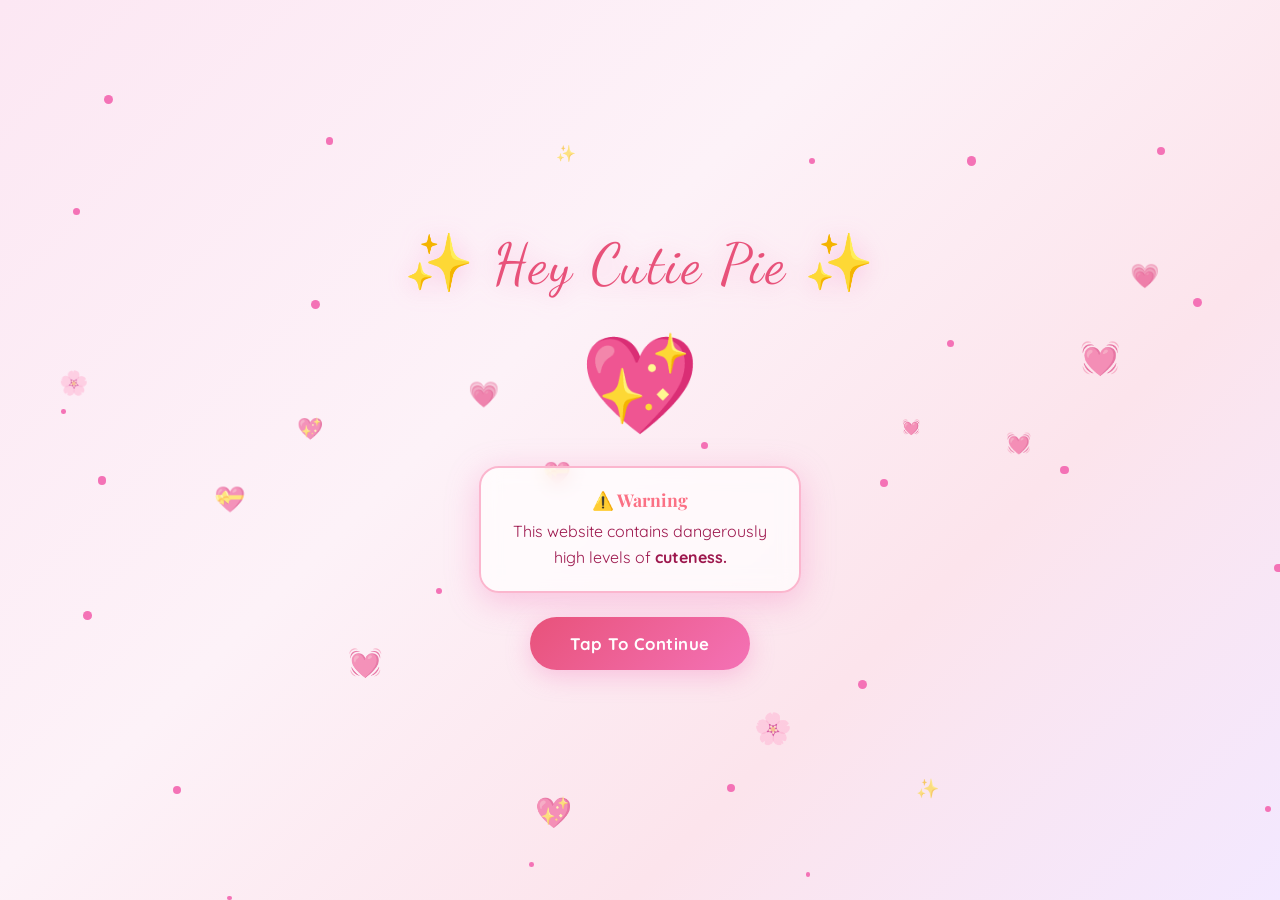
==== hey-cutie-pie.html @ 13ccdbb1 "Final Project" ====
<!DOCTYPE html>
<html lang="en">
<head>
  <meta charset="UTF-8" />
  <meta name="viewport" content="width=device-width, initial-scale=1.0" />
  <title>Hey Cutie Pie ❤️</title>
  <link rel="preconnect" href="https://fonts.googleapis.com" />
  <link rel="preconnect" href="https://fonts.gstatic.com" crossorigin />
  <link href="https://fonts.googleapis.com/css2?family=Playfair+Display:ital,wght@0,400;0,700;1,400&family=Quicksand:wght@400;500;600;700&family=Dancing+Script:wght@400;600;700&display=swap" rel="stylesheet" />
  <style>
/* =====================================================
   GLOBAL RESET & VARIABLES
   ===================================================== */
*, *::before, *::after { box-sizing: border-box; margin: 0; padding: 0; }

:root {
  --pink-deep:    #e8527a;
  --pink-mid:     #f472b6;
  --pink-soft:    #fbb6ce;
  --pink-blush:   #fce7f3;
  --pink-pale:    #fdf2f8;
  --lavender:     #e9d5ff;
  --lavender-mid: #c4b5fd;
  --rose:         #fb7185;
  --rose-light:   #fda4af;
  --white:        #ffffff;
  --text-dark:    #831843;
  --text-mid:     #9d174d;
  --text-soft:    #be185d;
  --shadow-pink:  rgba(244, 114, 182, 0.35);
  --shadow-deep:  rgba(232, 82, 122, 0.25);
  --ff-display:   'Playfair Display', serif;
  --ff-body:      'Quicksand', sans-serif;
  --ff-script:    'Dancing Script', cursive;
  --transition:   0.4s cubic-bezier(0.4, 0, 0.2, 1);
}

html { scroll-behavior: smooth; }

body {
  font-family: var(--ff-body);
  background: var(--pink-pale);
  color: var(--text-dark);
  overflow-x: hidden;
  min-height: 100vh;
}

/* =====================================================
   SECTIONS
   ===================================================== */
.section {
  min-height: 100vh;
  width: 100%;
  display: none;
  flex-direction: column;
  align-items: center;
  justify-content: center;
  padding: 40px 20px;
  position: relative;
  overflow: hidden;
}
.section.active { display: flex; }

/* =====================================================
   GLOBAL HEARTS
   ===================================================== */
.global-hearts {
  position: fixed; inset: 0;
  pointer-events: none;
  z-index: 0;
  overflow: hidden;
}
.global-hearts .heart {
  position: absolute;
  font-size: 1.2rem;
  animation: floatUp 6s ease-in-out infinite;
  opacity: 0;
}
@keyframes floatUp {
  0%   { transform: translateY(100vh) scale(0.8) rotate(-10deg); opacity: 0; }
  10%  { opacity: 0.7; }
  90%  { opacity: 0.5; }
  100% { transform: translateY(-20vh) scale(1.2) rotate(10deg); opacity: 0; }
}

/* =====================================================
   SECTION 1 — INTRO
   ===================================================== */
#intro {
  background: linear-gradient(135deg, #fce7f3 0%, #fdf2f8 40%, #fce4ec 70%, #f3e8ff 100%);
}

/* Clouds */
.clouds-container { position: absolute; inset: 0; pointer-events: none; overflow: hidden; }
.cloud {
  position: absolute;
  background: rgba(255,255,255,0.75);
  border-radius: 50px;
  filter: blur(2px);
  animation: driftCloud linear infinite;
}
.cloud::before, .cloud::after {
  content: '';
  position: absolute;
  background: rgba(255,255,255,0.75);
  border-radius: 50%;
}
.cloud-1 { width: 120px; height: 40px; top: 15%; left: -140px; animation-duration: 20s; animation-delay: 0s; }
.cloud-1::before { width: 60px; height: 50px; top: -20px; left: 20px; }
.cloud-1::after  { width: 40px; height: 35px; top: -10px; left: 60px; }
.cloud-2 { width: 90px;  height: 30px; top: 30%; left: -110px; animation-duration: 28s; animation-delay: 5s; }
.cloud-2::before { width: 45px; height: 38px; top: -16px; left: 15px; }
.cloud-2::after  { width: 30px; height: 25px; top: -8px;  left: 50px; }
.cloud-3 { width: 150px; height: 50px; top: 55%; left: -170px; animation-duration: 22s; animation-delay: 10s; }
.cloud-3::before { width: 75px; height: 60px; top: -25px; left: 25px; }
.cloud-3::after  { width: 50px; height: 42px; top: -12px; left: 80px; }
.cloud-4 { width: 100px; height: 35px; top: 75%; left: -120px; animation-duration: 32s; animation-delay: 3s; }
.cloud-4::before { width: 50px; height: 42px; top: -18px; left: 18px; }
.cloud-4::after  { width: 35px; height: 28px; top: -9px;  left: 55px; }
@keyframes driftCloud {
  from { left: -200px; }
  to   { left: calc(100vw + 200px); }
}

/* Intro sparkles */
.sparkles-container { position: absolute; inset: 0; pointer-events: none; }
.sparkle {
  position: absolute;
  width: 6px; height: 6px;
  background: var(--pink-mid);
  border-radius: 50%;
  animation: sparklePulse 2s ease-in-out infinite;
}
@keyframes sparklePulse {
  0%, 100% { transform: scale(0.5) rotate(0deg); opacity: 0.3; }
  50%       { transform: scale(1.4) rotate(180deg); opacity: 1; }
}

/* Floating hearts intro */
.floating-hearts-intro { position: absolute; inset: 0; pointer-events: none; }
.fh-heart {
  position: absolute;
  animation: floatHeart ease-in-out infinite;
  opacity: 0.6;
}
@keyframes floatHeart {
  0%, 100% { transform: translateY(0) rotate(-5deg); opacity: 0.5; }
  50%       { transform: translateY(-18px) rotate(5deg); opacity: 0.9; }
}

/* Intro content */
.intro-content {
  position: relative; z-index: 2;
  display: flex; flex-direction: column;
  align-items: center; gap: 24px;
  text-align: center;
  animation: fadeInUp 1s ease both;
}
.intro-emoji-row {
  font-family: var(--ff-script);
  font-size: clamp(2rem, 6vw, 3.5rem);
  color: var(--pink-deep);
  filter: drop-shadow(0 2px 12px var(--shadow-pink));
  letter-spacing: 2px;
}
.glow-text {
  animation: glowPulse 2.5s ease-in-out infinite;
}
@keyframes glowPulse {
  0%, 100% { filter: drop-shadow(0 0 6px var(--pink-mid)); }
  50%       { filter: drop-shadow(0 0 20px var(--pink-deep)); }
}
.intro-heart-big {
  font-size: clamp(3rem, 10vw, 6rem);
  animation: heartBeat 1.4s ease-in-out infinite;
}
@keyframes heartBeat {
  0%, 100% { transform: scale(1); }
  14%       { transform: scale(1.3); }
  28%       { transform: scale(1); }
  42%       { transform: scale(1.2); }
  70%       { transform: scale(1); }
}
.warning-box {
  background: rgba(255,255,255,0.7);
  border: 2px solid var(--pink-soft);
  border-radius: 20px;
  padding: 20px 32px;
  backdrop-filter: blur(10px);
  box-shadow: 0 8px 32px var(--shadow-pink);
  max-width: 340px;
}
.warning-label {
  font-family: var(--ff-display);
  font-size: 1.1rem;
  font-weight: 700;
  color: var(--rose);
  margin-bottom: 8px;
}
.warning-text {
  font-size: 1rem;
  color: var(--text-mid);
  line-height: 1.6;
}

/* =====================================================
   BUTTONS
   ===================================================== */
.btn-main {
  position: relative;
  background: linear-gradient(135deg, var(--pink-deep), var(--pink-mid));
  color: white;
  border: none;
  border-radius: 50px;
  padding: 16px 40px;
  font-family: var(--ff-body);
  font-size: 1.05rem;
  font-weight: 700;
  cursor: pointer;
  box-shadow: 0 6px 24px var(--shadow-pink);
  transition: transform 0.2s, box-shadow 0.2s;
  overflow: hidden;
  letter-spacing: 0.5px;
}
.btn-main:hover {
  transform: translateY(-3px) scale(1.03);
  box-shadow: 0 12px 32px var(--shadow-deep);
}
.btn-main:active { transform: scale(0.96); }
.btn-main span { position: relative; z-index: 1; }
.btn-main::before {
  content: '';
  position: absolute; inset: 0;
  background: linear-gradient(135deg, var(--pink-mid), var(--rose));
  opacity: 0;
  transition: opacity 0.3s;
}
.btn-main:hover::before { opacity: 1; }
.hidden { display: none !important; }

/* =====================================================
   SECTION 2 — SCANNER
   ===================================================== */
#scanner {
  background: linear-gradient(160deg, #fdf2f8 0%, #fce7f3 50%, #f3e8ff 100%);
  gap: 30px;
}
.machine {
  background: rgba(255,255,255,0.85);
  border: 3px solid var(--pink-soft);
  border-radius: 24px;
  padding: 0;
  box-shadow: 0 12px 48px var(--shadow-pink), 0 0 0 6px rgba(251,182,206,0.2);
  max-width: 380px;
  width: 100%;
  overflow: hidden;
  animation: fadeInUp 0.7s ease both;
}
.machine-top {
  background: linear-gradient(135deg, var(--pink-deep), var(--pink-mid));
  padding: 16px 24px;
  display: flex; align-items: center; justify-content: space-between;
}
.machine-lights { display: flex; gap: 8px; }
.light {
  width: 12px; height: 12px;
  border-radius: 50%;
  animation: lightBlink 1.5s ease-in-out infinite;
}
.l1 { background: #ff6b6b; animation-delay: 0s; }
.l2 { background: #ffd93d; animation-delay: 0.3s; }
.l3 { background: #6bcb77; animation-delay: 0.6s; }
@keyframes lightBlink {
  0%, 100% { opacity: 1; box-shadow: 0 0 6px currentColor; }
  50%       { opacity: 0.4; box-shadow: none; }
}
.machine-title {
  color: white;
  font-family: var(--ff-body);
  font-weight: 700;
  font-size: 0.85rem;
  letter-spacing: 0.5px;
}
.machine-screen {
  padding: 30px 24px;
  min-height: 200px;
  display: flex; flex-direction: column;
  align-items: center; gap: 16px;
}
.scan-label {
  font-family: var(--ff-display);
  font-size: 1.15rem;
  color: var(--text-mid);
  font-style: italic;
}
.scan-bar-wrap {
  width: 100%;
  height: 20px;
  background: var(--pink-blush);
  border-radius: 20px;
  overflow: hidden;
  border: 2px solid var(--pink-soft);
}
.scan-bar {
  height: 100%;
  width: 0%;
  background: linear-gradient(90deg, var(--pink-mid), var(--rose));
  border-radius: 20px;
  transition: width 0.3s ease;
  box-shadow: 0 0 10px var(--shadow-pink);
}
.scan-percent {
  font-family: var(--ff-display);
  font-size: 2.5rem;
  font-weight: 700;
  color: var(--pink-deep);
}
.scan-details { color: var(--text-soft); font-size: 0.85rem; text-align: center; }
.scan-error {
  text-align: center;
  animation: shakeIt 0.5s ease both;
}
@keyframes shakeIt {
  0%, 100% { transform: translateX(0); }
  15%       { transform: translateX(-8px); }
  30%       { transform: translateX(8px); }
  45%       { transform: translateX(-6px); }
  60%       { transform: translateX(6px); }
  75%       { transform: translateX(-4px); }
  90%       { transform: translateX(4px); }
}
.error-title {
  font-family: var(--ff-display);
  font-size: 1.8rem;
  color: var(--rose);
  font-weight: 700;
}
.error-body { color: var(--text-mid); margin: 4px 0; }
.error-score { color: var(--text-dark); font-weight: 600; font-size: 1rem; margin: 4px 0; }
.error-sub {
  font-family: var(--ff-script);
  font-size: 1.3rem;
  color: var(--pink-deep);
}
.highlight { color: var(--rose); font-size: 1.3rem; font-weight: 800; }
.machine-bottom {
  background: var(--pink-blush);
  padding: 12px 24px;
  display: flex; justify-content: center;
}
.machine-buttons-deco {
  display: flex; gap: 10px;
}
.machine-buttons-deco span {
  width: 24px; height: 10px;
  border-radius: 6px;
  background: var(--pink-soft);
}
.scanner-particles {
  position: absolute; inset: 0;
  pointer-events: none; overflow: hidden;
}
.s-particle {
  position: absolute;
  border-radius: 50%;
  animation: burstPop 1s ease-out forwards;
}
@keyframes burstPop {
  0%   { transform: translate(0, 0) scale(0); opacity: 1; }
  100% { opacity: 0; }
}

/* =====================================================
   SECTION HEADERS
   ===================================================== */
.section-header {
  text-align: center;
  margin-bottom: 32px;
  max-width: 600px;
}
.section-title {
  font-family: var(--ff-display);
  font-size: clamp(1.8rem, 5vw, 2.8rem);
  color: var(--text-dark);
  margin-top: 8px;
  line-height: 1.2;
}
.section-sub {
  font-size: 0.95rem;
  color: var(--text-soft);
  font-style: italic;
}
.section-nav {
  margin-top: 40px;
  display: flex; justify-content: center;
}

/* =====================================================
   SECTION 3 — LOVE CARDS
   ===================================================== */
#love-cards {
  background: linear-gradient(160deg, #fdf2f8 0%, #fce7f3 60%, #fdf4ff 100%);
  padding-top: 60px;
}
.cards-grid {
  display: grid;
  grid-template-columns: repeat(auto-fill, minmax(160px, 1fr));
  gap: 20px;
  width: 100%;
  max-width: 780px;
  padding: 0 10px;
}
@media (min-width: 600px) {
  .cards-grid { grid-template-columns: repeat(3, 1fr); }
}
@media (min-width: 900px) {
  .cards-grid { grid-template-columns: repeat(4, 1fr); }
}

/* Flip card */
.card-wrap {
  perspective: 900px;
  cursor: pointer;
  /* Height driven by inner content — both faces must be same height */
}
/* Inner uses a padding-trick so both faces expand to the same size */
.card-inner {
  width: 100%;
  position: relative;
  transform-style: preserve-3d;
  transition: transform 0.6s cubic-bezier(0.4, 0, 0.2, 1);
  border-radius: 18px;
  /* Minimum height so short-content cards still look good */
  min-height: 160px;
}
.card-wrap.flipped .card-inner { transform: rotateY(180deg); }
.card-face {
  position: absolute; 
  inset: 0;
  backface-visibility: hidden;
  border-radius: 18px;
  display: flex; align-items: center; justify-content: center;
  padding: 14px;
  text-align: center;
  box-shadow: 0 6px 20px var(--shadow-pink);
  overflow: hidden;
}
/* Invisible spacer that forces the card-inner to be tall enough */
.card-sizer {
  visibility: hidden;
  padding: 14px;
  font-size: 0.82rem;
  font-weight: 600;
  line-height: 1.55;
  word-break: break-word;
  min-height: 160px;
  display: flex; align-items: center; justify-content: center;
}
.card-front {
  background: linear-gradient(135deg, var(--pink-deep), var(--pink-mid));
  color: white;
  flex-direction: column;
  gap: 8px;
}
.card-front .card-icon { font-size: 2rem; }
.card-front .card-tap { font-size: 0.78rem; font-weight: 600; opacity: 0.9; letter-spacing: 0.5px; }
.card-back {
  background: rgba(255,255,255,0.9);
  color: var(--text-dark);
  font-family: var(--ff-body);
  font-size: 0.82rem;
  font-weight: 600;
  line-height: 1.55;
  transform: rotateY(180deg);
  border: 2px solid var(--pink-soft);
  word-break: break-word;
  padding: 18px 14px 14px;
  align-items: center;
}
.card-back::before {
  content: '💌';
  position: absolute; top: 8px; right: 10px;
  font-size: 0.9rem; opacity: 0.45;
}

/* Apology cards */
.apology-grid .card-front {
  background: linear-gradient(135deg, #be185d, #e8527a);
}
.apology-grid .card-back {
  background: rgba(255,240,246,0.95);
  font-size: 0.8rem;
  line-height: 1.7;
}
.apology-grid .card-back::before { content: '💔'; }
.apology-grid .card-sizer {
  font-size: 0.8rem;
  line-height: 1.7;
  padding: 18px 14px 14px;
}
.apology-sizer {
  font-size: 0.8rem !important;
  line-height: 1.7 !important;
  padding: 18px 14px 14px !important;
}

/* =====================================================
   SECTION 4 — APOLOGY CARDS
   ===================================================== */
#apology-cards {
  background: linear-gradient(160deg, #fff0f6 0%, #fce4ec 60%, #fdf2f8 100%);
  padding-top: 60px;
}

/* =====================================================
   SECTION 5 — LOVE METER
   ===================================================== */
#love-meter {
  background: linear-gradient(160deg, #fdf4ff 0%, #fce7f3 50%, #fdf2f8 100%);
}
.meter-content {
  width: 100%;
  display: flex; flex-direction: column;
  align-items: center;
}
.meter-box {
  background: rgba(255,255,255,0.85);
  border: 2px solid var(--pink-soft);
  border-radius: 28px;
  padding: 32px 28px;
  max-width: 400px;
  width: 100%;
  box-shadow: 0 12px 40px var(--shadow-pink);
  display: flex; flex-direction: column;
  align-items: center; gap: 20px;
  backdrop-filter: blur(10px);
  position: relative; overflow: hidden;
}
.meter-display {
  display: flex; align-items: center; gap: 16px;
}
.meter-emoji { font-size: 2.5rem; animation: heartBeat 1.4s ease-in-out infinite; }
.meter-value {
  font-family: var(--ff-display);
  font-size: 2.8rem;
  font-weight: 700;
  color: var(--pink-deep);
  min-width: 100px;
}
.slider-wrap {
  width: 100%;
  position: relative;
}
.love-slider {
  -webkit-appearance: none;
  width: 100%;
  height: 8px;
  border-radius: 8px;
  background: var(--pink-blush);
  outline: none;
  cursor: pointer;
  position: relative; z-index: 2;
}
.love-slider::-webkit-slider-thumb {
  -webkit-appearance: none;
  width: 30px; height: 30px;
  border-radius: 50%;
  background: linear-gradient(135deg, var(--pink-deep), var(--rose));
  cursor: pointer;
  box-shadow: 0 4px 12px var(--shadow-pink);
  transition: transform 0.2s;
}
.love-slider::-webkit-slider-thumb:hover { transform: scale(1.2); }
.meter-hint { color: var(--text-soft); font-size: 0.9rem; font-style: italic; }
.meter-error {
  width: 100%;
  animation: shakeIt 0.5s ease both;
}
.error-box {
  background: linear-gradient(135deg, var(--pink-deep), var(--rose));
  color: white;
  border-radius: 16px;
  padding: 20px;
  text-align: center;
}
.error-box .error-title { font-size: 1.5rem; margin-bottom: 8px; }
.error-box p { font-size: 0.95rem; line-height: 1.5; }
.meter-overflow-val {
  font-family: var(--ff-display);
  font-size: 2rem !important;
  font-weight: 700;
  margin-top: 8px !important;
}
.meter-hearts {
  position: absolute; inset: 0;
  pointer-events: none; overflow: hidden;
}
.meter-heart {
  position: absolute;
  bottom: -30px;
  animation: meterHeartFloat 2s ease-out forwards;
  font-size: 1.2rem;
}
@keyframes meterHeartFloat {
  0%   { opacity: 1; transform: translateY(0) scale(1); }
  100% { opacity: 0; transform: translateY(-180px) scale(1.5); }
}

/* =====================================================
   SECTION 6 — MEMORY WALL
   ===================================================== */
#memory-wall {
  background: linear-gradient(160deg, #fdf2f8 0%, #fce7f3 50%, #fdf4ff 100%);
  padding-top: 60px;
}
.polaroid-wall {
  display: grid;
  grid-template-columns: repeat(auto-fill, minmax(180px, 1fr));
  gap: 28px;
  max-width: 820px;
  width: 100%;
  padding: 0 10px;
}
@media (min-width: 600px) {
  .polaroid-wall { grid-template-columns: repeat(2, 1fr); }
}
@media (min-width: 900px) {
  .polaroid-wall { grid-template-columns: repeat(4, 1fr); }
}
.polaroid {
  background: white;
  border-radius: 8px;
  box-shadow: 0 8px 28px rgba(232,82,122,0.2), 0 2px 8px rgba(0,0,0,0.08);
  padding: 14px 14px 36px;
  transition: transform 0.3s ease, box-shadow 0.3s ease;
  cursor: default;
  animation: revealPolaroid 0.6s ease both;
}
.polaroid:nth-child(odd)  { transform: rotate(-2.5deg); }
.polaroid:nth-child(even) { transform: rotate(2deg); }
.polaroid:hover {
  transform: rotate(0deg) scale(1.06) translateY(-6px);
  box-shadow: 0 20px 48px rgba(232,82,122,0.3);
}
@keyframes revealPolaroid {
  from { opacity: 0; transform: translateY(30px) rotate(-3deg); }
  to   { opacity: 1; }
}
.polaroid-img {
  width: 100%;
  aspect-ratio: 1;
  border-radius: 4px;
  background: linear-gradient(135deg, var(--pink-blush), var(--lavender));
  display: flex; align-items: center; justify-content: center;
  font-size: 2.8rem;
  overflow: hidden;
  position: relative;
}
.polaroid-img::after {
  content: '';
  position: absolute; inset: 0;
  background: linear-gradient(45deg, transparent 60%, rgba(255,255,255,0.3));
}
.polaroid-label {
  text-align: center;
  margin-top: 10px;
  font-family: var(--ff-script);
  font-size: 0.9rem;
  color: var(--text-mid);
  line-height: 1.3;
}

/* =====================================================
   SECTION 7 — ENVELOPE
   ===================================================== */
#envelope {
  background: linear-gradient(160deg, #fdf4ff 0%, #fce7f3 50%, #fff0f6 100%);
  /* Enough padding so the letter has room to slide up */
  padding-top: 48px;
  padding-bottom: 60px;
  justify-content: flex-start;
}
.envelope-section {
  display: flex; flex-direction: column;
  align-items: center;
  width: 100%;
  max-width: 500px;
  margin: 0 auto;
}
.envelope-wrap {
  position: relative;
  display: flex; flex-direction: column;
  align-items: center; gap: 16px;
  width: 100%;
  /* Reserve vertical space for the letter that slides up */
  padding-top: 360px;
  margin-top: -340px;
}

/* ── The envelope itself uses % width so it always fits ── */
.envelope {
  width: min(320px, 88vw);
  position: relative;
  cursor: pointer;
  transition: transform 0.3s;
  /* Give room above for the letter */
  margin-top: 0;
}
.envelope:hover:not(.opened) { transform: scale(1.03); }

/* Flap — borders track the envelope width via CSS vars */
.envelope-flap {
  position: absolute;
  top: 0; left: 0;
  width: 100%; height: 0;
  border-style: solid;
  border-color: transparent;
  border-top-color: var(--pink-mid);
  /* Half of envelope width each side; height = 37.5% of width */
  border-left-width:  calc(min(320px, 88vw) / 2);
  border-right-width: calc(min(320px, 88vw) / 2);
  border-top-width:   calc(min(320px, 88vw) * 0.375);
  transform-origin: top center;
  transition: transform 0.65s cubic-bezier(0.4, 0, 0.2, 1);
  z-index: 3;
  filter: drop-shadow(0 4px 8px rgba(244,114,182,0.3));
}
.envelope.opened .envelope-flap {
  transform: rotateX(180deg);
}

.envelope-body {
  background: linear-gradient(160deg, #fce7f3, #fdf4ff);
  border: 3px solid var(--pink-soft);
  border-radius: 8px 8px 16px 16px;
  /* Height = 62.5% of width keeps the proportions right */
  height: calc(min(320px, 88vw) * 0.625);
  position: relative;
  overflow: hidden;
  display: flex; align-items: center; justify-content: center;
  box-shadow: 0 12px 40px var(--shadow-pink);
}
.envelope-body::before {
  content: '';
  position: absolute;
  bottom: 0; left: 0; right: 0;
  height: 0;
  border-style: solid;
  border-color: transparent;
  border-left-color:  var(--pink-soft);
  border-right-color: var(--pink-soft);
  border-left-width:  calc(min(320px, 88vw) / 2);
  border-right-width: calc(min(320px, 88vw) / 2);
  border-top-width:   calc(min(320px, 88vw) * 0.31);
}
.envelope-heart {
  font-size: clamp(2rem, 8vw, 3rem);
  position: relative; z-index: 1;
  animation: heartBeat 1.4s ease-in-out infinite;
}

/* Letter slides UP out of the envelope */
.envelope-letter {
  position: absolute;
  /* Start: just below the envelope top (hidden behind flap) */
  bottom: calc(100% - 20px);
  left: 50%;
  transform: translateX(-50%) translateY(100%);
  width: min(300px, 84vw);
  background: white;
  border-radius: 12px;
  padding: clamp(20px, 5vw, 32px) clamp(16px, 4vw, 28px);
  box-shadow: 0 16px 48px rgba(232,82,122,0.25);
  z-index: 2;               /* behind flap (z:3) until opened */
  transition: transform 0.85s cubic-bezier(0.25, 0.46, 0.45, 0.94), opacity 0.4s;
  opacity: 0;
  pointer-events: none;
  border: 1px solid var(--pink-soft);
  max-height: 70vh;
  overflow-y: auto;
}
.envelope.opened .envelope-letter {
  /* Slide up so letter is visible above the envelope */
  transform: translateX(-50%) translateY(calc(-100% - 16px));
  opacity: 1;
  pointer-events: auto;
  z-index: 4;
}
.letter-content {
  font-family: var(--ff-body);
  font-size: 0.88rem;
  line-height: 1.9;
  color: var(--text-dark);
}
.letter-greeting {
  font-family: var(--ff-script);
  font-size: 1.4rem;
  color: var(--pink-deep);
  margin-bottom: 16px;
}
.letter-content p { margin-bottom: 12px; }
.letter-heart {
  font-size: 1.8rem;
  text-align: center;
}
.letter-sign {
  font-family: var(--ff-script);
  font-size: 1.2rem;
  color: var(--text-mid);
  text-align: right;
}
.envelope-hint {
  color: var(--text-soft);
  font-size: 0.9rem;
  font-style: italic;
  animation: pulse 2s ease-in-out infinite;
}
@keyframes pulse {
  0%, 100% { opacity: 1; }
  50%       { opacity: 0.4; }
}

/* =====================================================
   SECTION 8 — FINAL
   ===================================================== */
#final {
  background: linear-gradient(160deg, #fdf2f8 0%, #fce7f3 40%, #f3e8ff 100%);
}
.final-content {
  display: flex; flex-direction: column;
  align-items: center; gap: 32px;
  max-width: 500px; width: 100%;
  text-align: center;
}
.final-title {
  font-family: var(--ff-display);
  font-size: clamp(2rem, 6vw, 3rem);
  color: var(--text-dark);
}
.checklist {
  display: flex; flex-direction: column;
  gap: 16px; width: 100%;
  max-width: 380px;
}
.check-item {
  display: flex; align-items: center; gap: 16px;
  background: rgba(255,255,255,0.8);
  border-radius: 16px;
  padding: 16px 24px;
  font-size: 1rem;
  font-weight: 600;
  box-shadow: 0 4px 16px var(--shadow-pink);
  backdrop-filter: blur(6px);
  border: 2px solid transparent;
  animation: slideInLeft 0.5s ease both;
}
.check-item:nth-child(1) { animation-delay: 0.1s; }
.check-item:nth-child(2) { animation-delay: 0.2s; }
.check-item:nth-child(3) { animation-delay: 0.3s; }
.check-item:nth-child(4) { animation-delay: 0.4s; }
@keyframes slideInLeft {
  from { opacity: 0; transform: translateX(-30px); }
  to   { opacity: 1; transform: translateX(0); }
}
.check-item.done {
  color: var(--text-dark);
  border-color: var(--pink-soft);
}
.check-item.pending {
  color: var(--rose);
  border-color: var(--rose-light);
  border-style: dashed;
  animation: pendingPulse 2s ease-in-out infinite, slideInLeft 0.5s ease 0.4s both;
}
@keyframes pendingPulse {
  0%, 100% { box-shadow: 0 4px 16px var(--shadow-pink); }
  50%       { box-shadow: 0 4px 32px rgba(251,113,133,0.5); }
}
.check-icon {
  font-size: 1.4rem;
  min-width: 28px;
  color: var(--pink-deep);
}
.check-item.pending .check-icon { color: var(--rose); }
.wip {
  font-family: var(--ff-script);
  font-size: 2rem;
  color: var(--pink-deep);
  animation: glowPulse 2.5s ease-in-out infinite;
}
.final-message {
  background: rgba(255,255,255,0.8);
  border: 2px solid var(--pink-soft);
  border-radius: 20px;
  padding: 24px 32px;
  box-shadow: 0 8px 32px var(--shadow-pink);
  backdrop-filter: blur(8px);
}
.final-message p {
  font-size: 1.05rem;
  color: var(--text-mid);
  line-height: 1.7;
  margin-bottom: 8px;
}
.final-message p:last-child { margin-bottom: 0; }

/* =====================================================
   REVEAL ANIMATION
   ===================================================== */
.reveal {
  opacity: 0;
  transform: translateY(30px);
  transition: opacity 0.7s ease, transform 0.7s ease;
}
.reveal.visible {
  opacity: 1;
  transform: translateY(0);
}

/* =====================================================
   TRANSITIONS
   ===================================================== */
@keyframes fadeInUp {
  from { opacity: 0; transform: translateY(40px); }
  to   { opacity: 1; transform: translateY(0); }
}
@keyframes fadeOut {
  from { opacity: 1; }
  to   { opacity: 0; pointer-events: none; }
}

/* Page transition overlay */
#page-transition {
  position: fixed; inset: 0;
  background: var(--pink-mid);
  z-index: 10000;
  pointer-events: none;
  opacity: 0;
  display: flex; align-items: center; justify-content: center;
  font-size: 4rem;
}

/* =====================================================
   CONFETTI
   ===================================================== */
.confetti-piece {
  position: absolute;
  width: 10px; height: 10px;
  border-radius: 2px;
  animation: confettiFall linear forwards;
}
@keyframes confettiFall {
  0%   { transform: translateY(-20px) rotate(0deg); opacity: 1; }
  100% { transform: translateY(100vh) rotate(720deg); opacity: 0; }
}

/* =====================================================
   SCROLLBAR
   ===================================================== */
::-webkit-scrollbar { width: 6px; }
::-webkit-scrollbar-track { background: var(--pink-pale); }
::-webkit-scrollbar-thumb { background: var(--pink-soft); border-radius: 6px; }

/* =====================================================
   RESPONSIVE
   ===================================================== */
@media (max-width: 480px) {
  .meter-value { font-size: 2rem; }
  .cards-grid { grid-template-columns: repeat(2, 1fr); }
  .envelope-hint { font-size: 0.82rem; }
  .envelope-letter { max-height: 60vh; }
}

  </style>
</head>
<body>

  <!-- FLOATING HEARTS LAYER -->
  <div id="global-hearts" class="global-hearts"></div>

  <!-- ======================== SECTION 1: INTRO ======================== -->
  <section id="intro" class="section active">
    <div class="intro-bg">
      <div class="clouds-container">
        <div class="cloud cloud-1"></div>
        <div class="cloud cloud-2"></div>
        <div class="cloud cloud-3"></div>
        <div class="cloud cloud-4"></div>
      </div>
      <div class="sparkles-container" id="intro-sparkles"></div>
      <div class="floating-hearts-intro" id="intro-hearts"></div>
    </div>
    <div class="intro-content">
      <div class="intro-emoji-row">✨ <span class="glow-text">Hey Cutie Pie</span> ✨</div>
      <div class="intro-heart-big">💖</div>
      <div class="warning-box">
        <p class="warning-label">⚠️ Warning</p>
        <p class="warning-text">This website contains dangerously<br>high levels of <strong>cuteness.</strong></p>
      </div>
      <button class="btn-main" id="intro-btn" onclick="goToSection('scanner')">
        <span>Tap To Continue</span>
        <div class="btn-hearts"></div>
      </button>
    </div>
  </section>

  <!-- ======================== SECTION 2: CUTENESS SCANNER ======================== -->
  <section id="scanner" class="section">
    <div class="scanner-bg"></div>
    <div class="scanner-content">
      <div class="machine">
        <div class="machine-top">
          <div class="machine-lights">
            <span class="light l1"></span>
            <span class="light l2"></span>
            <span class="light l3"></span>
          </div>
          <p class="machine-title">💗 Cuteness Scanner 3000 💗</p>
        </div>
        <div class="machine-screen" id="scanner-screen">
          <p class="scan-label">Measuring Your Cuteness...</p>
          <div class="scan-bar-wrap">
            <div class="scan-bar" id="scan-bar"></div>
          </div>
          <p class="scan-percent" id="scan-percent">0%</p>
          <div class="scan-details" id="scan-details">
            <p>🔍 Scanning smile level...</p>
          </div>
          <div class="scan-error hidden" id="scan-error">
            <p class="error-title">⚠️ ERROR</p>
            <p class="error-body">Maximum allowed cuteness is 100%</p>
            <p class="error-score">You scored <span class="highlight">120%</span></p>
            <p class="error-sub">System Overloaded ❤️</p>
          </div>
        </div>
        <div class="machine-bottom">
          <div class="machine-buttons-deco">
            <span></span><span></span><span></span>
          </div>
        </div>
      </div>
      <button class="btn-main hidden" id="scanner-btn" onclick="goToSection('love-cards')">
        <span>Continue</span>
      </button>
    </div>
    <div id="scanner-particles" class="scanner-particles"></div>
  </section>

  <!-- ======================== SECTION 3: LOVE CARDS ======================== -->
  <section id="love-cards" class="section">
    <div class="section-header reveal">
      <p class="section-sub">Click each card to reveal ✨</p>
      <h2 class="section-title">Things I Adore About You 💌</h2>
    </div>
    <div class="cards-grid" id="love-cards-grid">
      <!-- Generated by JS -->
    </div>
    <div class="section-nav reveal">
      <button class="btn-main" onclick="goToSection('apology-cards')">Next: My Apologies 💔</button>
    </div>
  </section>

  <!-- ======================== SECTION 4: APOLOGY CARDS ======================== -->
  <section id="apology-cards" class="section">
    <div class="section-header reveal">
      <p class="section-sub">From the bottom of my heart 💔</p>
      <h2 class="section-title">Things I'm Sorry For</h2>
    </div>
    <div class="cards-grid apology-grid" id="apology-cards-grid">
      <!-- Generated by JS -->
    </div>
    <div class="section-nav reveal">
      <button class="btn-main" onclick="goToSection('love-meter')">Next: Love Meter 💕</button>
    </div>
  </section>

  <!-- ======================== SECTION 5: LOVE METER ======================== -->
  <section id="love-meter" class="section">
    <div class="meter-content">
      <div class="section-header reveal">
        <h2 class="section-title">Love Meter 💞</h2>
        <p class="section-sub">How much do I love you?</p>
      </div>
      <div class="meter-box reveal">
        <div class="meter-display">
          <span class="meter-emoji" id="meter-emoji">🤍</span>
          <span class="meter-value" id="meter-value">0%</span>
        </div>
        <div class="slider-wrap">
          <input type="range" min="0" max="100" value="0" class="love-slider" id="love-slider" />
          <div class="slider-track-fill" id="slider-fill"></div>
        </div>
        <p class="meter-hint" id="meter-hint">Drag to reveal...</p>
        <div class="meter-error hidden" id="meter-error">
          <div class="error-box">
            <p class="error-title">💥 ERROR</p>
            <p>Love amount exceeds measurable limits.</p>
            <p class="meter-overflow-val">9999% ❤️</p>
          </div>
        </div>
        <div class="meter-hearts" id="meter-hearts"></div>
      </div>
      <div class="section-nav reveal">
        <button class="btn-main" onclick="goToSection('memory-wall')">Next: Memory Wall 📸</button>
      </div>
    </div>
  </section>

  <!-- ======================== SECTION 6: MEMORY WALL ======================== -->
  <section id="memory-wall" class="section">
    <div class="section-header reveal">
      <p class="section-sub">Little moments, big feelings 🌸</p>
      <h2 class="section-title">Our Memory Wall 📸</h2>
    </div>
    <div class="polaroid-wall" id="polaroid-wall">
      <!-- Generated by JS -->
    </div>
    <div class="section-nav reveal">
      <button class="btn-main" onclick="goToSection('envelope')">One Last Thing... 💌</button>
    </div>
  </section>

  <!-- ======================== SECTION 7: ENVELOPE ======================== -->
  <section id="envelope" class="section">
    <div class="envelope-section">
      <div class="section-header reveal">
        <h2 class="section-title">One Last Thing...</h2>
        <p class="section-sub">Click the envelope 💌</p>
      </div>
      <div class="envelope-wrap reveal" id="envelope-wrap">
        <div class="envelope" id="envelope" onclick="openEnvelope()">
          <div class="envelope-flap" id="env-flap"></div>
          <div class="envelope-body">
            <div class="envelope-heart">💌</div>
          </div>
          <div class="envelope-letter" id="env-letter">
            <div class="letter-content">
              <p class="letter-greeting">Dear Cutie Pie,</p>
              <p>I know you're angry.</p>
              <p>And honestly,<br>you have every right to be.</p>
              <p>I know I made mistakes.<br>I know I hurt you.<br>And I know I can't fix everything with a website.</p>
              <p>But I wanted to create something because you deserve more effort than a simple apology.</p>
              <p>You are important to me.</p>
              <p>Not because you're my girlfriend.</p>
              <p>But because <em>you're you.</em></p>
              <p>The girl whose messages make me smile.<br>The girl I think about.<br>The girl I don't want to lose.</p>
              <p>I'm sorry for everything that hurt you.</p>
              <p>I know words alone aren't enough.</p>
              <p>But if you give me another chance,<br>I'll let my actions speak louder than this website ever could.</p>
              <p class="letter-heart">❤️</p>
              <p class="letter-sign">Forever your idiot</p>
            </div>
          </div>
        </div>
        <p class="envelope-hint" id="env-hint">Click to open ✨</p>
      </div>
    </div>
    <div class="section-nav reveal" id="envelope-nav" style="display:none;">
      <button class="btn-main" onclick="goToSection('final')">The Final Message 🌸</button>
    </div>
    <div id="envelope-particles" class="scanner-particles"></div>
  </section>

  <!-- ======================== SECTION 8: FINAL ======================== -->
  <section id="final" class="section">
    <div class="final-content">
      <h2 class="final-title reveal">Mission Objective</h2>
      <div class="checklist reveal">
        <div class="check-item done">
          <span class="check-icon">☑</span>
          <span>Make her smile</span>
        </div>
        <div class="check-item done">
          <span class="check-icon">☑</span>
          <span>Remind her how special she is</span>
        </div>
        <div class="check-item done">
          <span class="check-icon">☑</span>
          <span>Say sorry properly</span>
        </div>
        <div class="check-item pending">
          <span class="check-icon">☐</span>
          <span>Earn forgiveness</span>
        </div>
      </div>
      <p class="wip reveal">Work In Progress ❤️</p>
      <div class="final-message reveal">
        <p>Thank you for being here, cutie.</p>
        <p>You mean the world to me. 🌍❤️</p>
      </div>
      <div id="final-confetti"></div>
    </div>
  </section>

  <!-- CONFETTI CANVAS -->
  <canvas id="confetti-canvas" style="position:fixed;top:0;left:0;pointer-events:none;z-index:9999;width:100%;height:100%;"></canvas>

  <script>
/* =====================================================
   APOLOGY WEBSITE — script.js
   ===================================================== */

// ─── DATA ─────────────────────────────────────────────
const LOVE_CARDS = [
  "The way you smile can improve even my worst day.",
  "You somehow make ordinary moments feel special.",
  "You are my favorite notification.",
  "Your laugh deserves its own national treasure status.",
  "You are cute without even trying.",
  "I still get happy when I see your name pop up.",
  "Your stubbornness is secretly adorable.",
  "You make life brighter.",
  "I love the little things you don't even notice about yourself.",
  "You're the best thing that happened to me."
];

const APOLOGY_CARDS = [
  { num: 1, text: "I hurt your feelings.\nWhether I intended to or not,\nthe hurt was real.\nI'm sorry." },
  { num: 2, text: "I didn't always make you feel as important as you are.\nYou deserved better." },
  { num: 3, text: "I know some of my choices caused pain.\nI'm genuinely sorry." },
  { num: 4, text: "If I could undo the moments that hurt you,\nI would." },
  { num: 5, text: "I never wanted to be the reason for your tears." }
];

const MEMORIES = [
  { emoji: "🌸", label: "The Beginning ❤️" },
  { emoji: "💬", label: "Our First Long Conversation" },
  { emoji: "☀️", label: "One Of My Favorite Days" },
  { emoji: "🎶", label: "A Memory I Keep Replaying" },
  { emoji: "🌙", label: "Late Night Talks" },
  { emoji: "🍃", label: "A Quiet Moment Together" },
  { emoji: "✨", label: "When Everything Felt Perfect" },
  { emoji: "💌", label: "The Message That Made Me Smile" }
];

const HEART_EMOJIS = ["❤️", "💕", "💖", "💗", "💓", "💞", "🌸", "💝"];

// ─── STATE ─────────────────────────────────────────────
let currentSection = "intro";
let scannerDone = false;
let envelopeOpen = false;
let meterMaxReached = false;
let confettiInterval = null;

// ─── SECTION NAVIGATION ────────────────────────────────
function goToSection(id) {
  const current = document.getElementById(currentSection);
  const next = document.getElementById(id);
  if (!next) return;

  // Transition overlay
  const overlay = document.getElementById("page-transition");
  overlay.style.opacity = "1";
  overlay.style.transition = "opacity 0.3s ease";
  overlay.innerHTML = HEART_EMOJIS[Math.floor(Math.random() * HEART_EMOJIS.length)];

  setTimeout(() => {
    current.style.display = "none";
    current.classList.remove("active");

    next.style.display = "flex";
    next.classList.add("active");
    currentSection = id;

    window.scrollTo(0, 0);

    overlay.style.opacity = "0";
    overlay.style.transition = "opacity 0.4s ease 0.15s";

    // Section-specific init
    if (id === "scanner" && !scannerDone)   initScanner();
    if (id === "love-cards")                initLoveCards();
    if (id === "apology-cards")             initApologyCards();
    if (id === "memory-wall")               initMemoryWall();
    if (id === "final")                     initFinal();

    // Trigger reveals
    setTimeout(triggerReveals, 300);
  }, 350);
}

// ─── REVEAL OBSERVER ───────────────────────────────────
function triggerReveals() {
  document.querySelectorAll("#" + currentSection + " .reveal").forEach((el, i) => {
    setTimeout(() => el.classList.add("visible"), i * 150);
  });
}

// ─── GLOBAL FLOATING HEARTS ────────────────────────────
function initGlobalHearts() {
  const container = document.getElementById("global-hearts");
  for (let i = 0; i < 18; i++) {
    const heart = document.createElement("div");
    heart.className = "heart";
    heart.textContent = HEART_EMOJIS[Math.floor(Math.random() * HEART_EMOJIS.length)];
    heart.style.left = Math.random() * 100 + "vw";
    heart.style.fontSize = (0.7 + Math.random() * 1) + "rem";
    heart.style.animationDuration = (5 + Math.random() * 6) + "s";
    heart.style.animationDelay = (Math.random() * 6) + "s";
    container.appendChild(heart);
  }
}

// ─── SECTION 1: INTRO ──────────────────────────────────
function initIntro() {
  // Sparkles
  const sparkleContainer = document.getElementById("intro-sparkles");
  for (let i = 0; i < 24; i++) {
    const s = document.createElement("div");
    s.className = "sparkle";
    s.style.left = Math.random() * 100 + "%";
    s.style.top = Math.random() * 100 + "%";
    s.style.animationDelay = Math.random() * 2 + "s";
    s.style.animationDuration = (1.5 + Math.random() * 1.5) + "s";
    s.style.width = s.style.height = (4 + Math.random() * 6) + "px";
    sparkleContainer.appendChild(s);
  }

  // Floating hearts in intro
  const heartContainer = document.getElementById("intro-hearts");
  const hearts = ["💖", "💕", "🌸", "💗", "✨", "💝", "💓"];
  for (let i = 0; i < 14; i++) {
    const h = document.createElement("div");
    h.className = "fh-heart";
    h.textContent = hearts[Math.floor(Math.random() * hearts.length)];
    h.style.left = Math.random() * 90 + "%";
    h.style.top = Math.random() * 90 + "%";
    h.style.fontSize = (0.9 + Math.random() * 1.2) + "rem";
    h.style.animationDuration = (3 + Math.random() * 3) + "s";
    h.style.animationDelay = Math.random() * 3 + "s";
    heartContainer.appendChild(h);
  }
}

// Heart explosion on intro button click
document.getElementById("intro-btn").addEventListener("click", function(e) {
  burstHearts(e.clientX, e.clientY, 20);
});

function burstHearts(x, y, count) {
  for (let i = 0; i < count; i++) {
    const h = document.createElement("div");
    h.style.cssText = `
      position: fixed;
      left: ${x}px; top: ${y}px;
      font-size: ${0.8 + Math.random() * 1.2}rem;
      pointer-events: none;
      z-index: 9998;
      animation: burstHeart 1s ease forwards;
      --dx: ${(Math.random() - 0.5) * 200}px;
      --dy: ${(Math.random() - 1.5) * 150}px;
    `;
    h.textContent = HEART_EMOJIS[Math.floor(Math.random() * HEART_EMOJIS.length)];
    document.body.appendChild(h);
    setTimeout(() => h.remove(), 1200);
  }
}

// Add burst keyframe dynamically
const burstStyle = document.createElement("style");
burstStyle.textContent = `
  @keyframes burstHeart {
    0%   { transform: translate(0,0) scale(0.5); opacity:1; }
    100% { transform: translate(var(--dx), var(--dy)) scale(1.4); opacity:0; }
  }
`;
document.head.appendChild(burstStyle);

// ─── SECTION 2: SCANNER ────────────────────────────────
const SCAN_STEPS = [
  { val: 20,  label: "🔍 Scanning smile level..." },
  { val: 45,  label: "💕 Detecting adorableness..." },
  { val: 70,  label: "✨ Measuring sparkle quotient..." },
  { val: 95,  label: "💖 Calculating heart impact..." },
  { val: 120, label: "⚠️ WARNING: Limits exceeded!" }
];

function initScanner() {
  const bar    = document.getElementById("scan-bar");
  const pct    = document.getElementById("scan-percent");
  const detail = document.getElementById("scan-details");
  const error  = document.getElementById("scan-error");
  const btn    = document.getElementById("scanner-btn");
  const screen = document.getElementById("scanner-screen");

  let step = 0;

  function runStep() {
    if (step >= SCAN_STEPS.length) return;
    const s = SCAN_STEPS[step];
    const displayPct = Math.min(s.val, 100);
    bar.style.width = displayPct + "%";
    pct.textContent = s.val + "%";
    detail.innerHTML = `<p>${s.label}</p>`;

    if (s.val >= 120) {
      setTimeout(() => {
        error.classList.remove("hidden");
        detail.classList.add("hidden");
        screen.classList.add("scanner-error-active");
        spawnScannerParticles();
        fireConfetti(40);
        // Shake screen
        screen.style.animation = "shakeIt 0.5s ease both";
        setTimeout(() => { screen.style.animation = ""; }, 600);
        setTimeout(() => {
          btn.classList.remove("hidden");
          scannerDone = true;
        }, 800);
      }, 300);
      return;
    }

    step++;
    setTimeout(runStep, 700);
  }

  setTimeout(runStep, 600);
}

function spawnScannerParticles() {
  const container = document.getElementById("scanner-particles");
  const colors = ["#f472b6", "#fb7185", "#e9d5ff", "#fbb6ce", "#fce7f3", "#fff"];
  for (let i = 0; i < 40; i++) {
    const p = document.createElement("div");
    p.className = "s-particle";
    const size = 6 + Math.random() * 10;
    p.style.cssText = `
      width: ${size}px; height: ${size}px;
      background: ${colors[Math.floor(Math.random() * colors.length)]};
      left: ${20 + Math.random() * 60}%;
      top: ${20 + Math.random() * 60}%;
      animation-duration: ${0.6 + Math.random() * 0.8}s;
      animation-delay: ${Math.random() * 0.3}s;
      --tx: ${(Math.random() - 0.5) * 200}px;
      --ty: ${(Math.random() - 1) * 150}px;
    `;
    container.appendChild(p);
    setTimeout(() => p.remove(), 1500);
  }
}

// ─── SECTION 3: LOVE CARDS ─────────────────────────────
function initLoveCards() {
  const grid = document.getElementById("love-cards-grid");
  if (grid.children.length > 0) return;

  LOVE_CARDS.forEach((msg, i) => {
    const wrap = document.createElement("div");
    wrap.className = "card-wrap";
    wrap.style.animationDelay = (i * 0.07) + "s";
    wrap.innerHTML = `
      <div class="card-inner">
        <div class="card-face card-front">
          <div class="card-icon">💌</div>
          <div class="card-tap">Tap To Reveal</div>
        </div>
        <div class="card-face card-back">${msg}</div>
        <div class="card-sizer" aria-hidden="true">${msg}</div>
      </div>
    `;
    wrap.addEventListener("click", () => {
      wrap.classList.toggle("flipped");
      if (wrap.classList.contains("flipped")) {
        burstHearts(
          wrap.getBoundingClientRect().left + wrap.offsetWidth / 2,
          wrap.getBoundingClientRect().top + wrap.offsetHeight / 2,
          6
        );
      }
    });
    grid.appendChild(wrap);
  });

  setTimeout(triggerReveals, 200);
}

// ─── SECTION 4: APOLOGY CARDS ──────────────────────────
function initApologyCards() {
  const grid = document.getElementById("apology-cards-grid");
  if (grid.children.length > 0) return;

  APOLOGY_CARDS.forEach((card, i) => {
    const wrap = document.createElement("div");
    wrap.className = "card-wrap";
    wrap.style.animationDelay = (i * 0.1) + "s";
    const textHtml = card.text.split("\n").map(l => `<span>${l}</span>`).join("<br>");
    const textPlain = card.text.split("\n").join(" ");
    wrap.innerHTML = `
      <div class="card-inner">
        <div class="card-face card-front" style="background:linear-gradient(135deg,#be185d,#e8527a)">
          <div class="card-icon">💔</div>
          <div class="card-tap">Mistake #${card.num}</div>
        </div>
        <div class="card-face card-back" style="font-size:0.8rem;line-height:1.7;background:rgba(255,240,246,0.95)">
          ${textHtml}
        </div>
        <div class="card-sizer apology-sizer" aria-hidden="true">${textPlain}</div>
      </div>
    `;
    wrap.addEventListener("click", () => wrap.classList.toggle("flipped"));
    grid.appendChild(wrap);
  });
}

// ─── SECTION 5: LOVE METER ─────────────────────────────
function initMeter() {
  const slider = document.getElementById("love-slider");
  const valueEl = document.getElementById("meter-value");
  const emojiEl = document.getElementById("meter-emoji");
  const hintEl = document.getElementById("meter-hint");
  const errorEl = document.getElementById("meter-error");
  const heartsEl = document.getElementById("meter-hearts");

  const emojis = ["🤍", "💙", "💛", "🧡", "❤️", "💕", "💖", "💗", "💝", "💞", "💖"];

  slider.addEventListener("input", () => {
    const val = parseInt(slider.value);
    const idx = Math.floor(val / 10);
    emojiEl.textContent = emojis[Math.min(idx, emojis.length - 1)];
    valueEl.textContent = val + "%";

    if (val < 50) hintEl.textContent = "Keep going...";
    else if (val < 80) hintEl.textContent = "Getting warmer... 💕";
    else if (val < 100) hintEl.textContent = "Almost there! 💖";

    if (val === 100 && !meterMaxReached) {
      meterMaxReached = true;
      triggerMeterOverflow();
    }
  });

  function triggerMeterOverflow() {
    slider.disabled = true;

    // Animate to 9999%
    let count = 100;
    const overshoot = setInterval(() => {
      count += Math.floor(Math.random() * 500 + 200);
      if (count >= 9999) {
        count = 9999;
        clearInterval(overshoot);
      }
      valueEl.textContent = count + "%";
      emojiEl.textContent = HEART_EMOJIS[Math.floor(Math.random() * HEART_EMOJIS.length)];
    }, 80);

    setTimeout(() => {
      errorEl.classList.remove("hidden");
      hintEl.classList.add("hidden");
      fireConfetti(60);
      spawnMeterHearts();
    }, 800);
  }

  function spawnMeterHearts() {
    for (let i = 0; i < 20; i++) {
      setTimeout(() => {
        const h = document.createElement("div");
        h.className = "meter-heart";
        h.textContent = HEART_EMOJIS[Math.floor(Math.random() * HEART_EMOJIS.length)];
        h.style.left = Math.random() * 90 + "%";
        heartsEl.appendChild(h);
        setTimeout(() => h.remove(), 2200);
      }, i * 100);
    }
  }
}

// ─── SECTION 6: MEMORY WALL ────────────────────────────
function initMemoryWall() {
  const wall = document.getElementById("polaroid-wall");
  if (wall.children.length > 0) return;

  MEMORIES.forEach((mem, i) => {
    const p = document.createElement("div");
    p.className = "polaroid";
    p.style.animationDelay = (i * 0.12) + "s";
    p.innerHTML = `
      <div class="polaroid-img">${mem.emoji}</div>
      <div class="polaroid-label">${mem.label}</div>
    `;
    wall.appendChild(p);
  });
}

// ─── SECTION 7: ENVELOPE ───────────────────────────────
function openEnvelope() {
  if (envelopeOpen) return;
  envelopeOpen = true;

  const env = document.getElementById("envelope");
  const hint = document.getElementById("env-hint");
  const nav  = document.getElementById("envelope-nav");

  env.classList.add("opened");
  hint.style.display = "none";

  // Sparkle burst
  const container = document.getElementById("envelope-particles");
  spawnSparkles(container);
  burstHearts(window.innerWidth / 2, window.innerHeight / 2, 15);
  fireConfetti(50);

  setTimeout(() => {
    nav.style.display = "flex";
    setTimeout(triggerReveals, 100);
  }, 1400);
}

function spawnSparkles(container) {
  const colors = ["#f472b6", "#fb7185", "#e9d5ff", "#fce7f3", "#fff"];
  for (let i = 0; i < 30; i++) {
    const s = document.createElement("div");
    s.className = "sparkle";
    s.style.cssText = `
      position: absolute;
      left: ${30 + Math.random() * 40}%;
      top: ${30 + Math.random() * 40}%;
      width: ${4 + Math.random() * 8}px;
      height: ${4 + Math.random() * 8}px;
      background: ${colors[Math.floor(Math.random() * colors.length)]};
      border-radius: 50%;
      animation: sparklePulse ${0.5 + Math.random() * 0.8}s ease forwards;
    `;
    container.appendChild(s);
    setTimeout(() => s.remove(), 1500);
  }
}

// ─── SECTION 8: FINAL ──────────────────────────────────
function initFinal() {
  fireConfetti(80);
  setTimeout(() => fireConfetti(80), 1500);
  setTimeout(() => fireConfetti(60), 3000);
}

// ─── CONFETTI ──────────────────────────────────────────
function fireConfetti(count) {
  const canvas = document.getElementById("confetti-canvas");
  const ctx = canvas.getContext("2d");
  canvas.width = window.innerWidth;
  canvas.height = window.innerHeight;

  const colors = ["#f472b6", "#fb7185", "#fbb6ce", "#e9d5ff", "#c4b5fd", "#fce7f3", "#ff6b9d", "#fff"];
  const pieces = [];

  for (let i = 0; i < count; i++) {
    pieces.push({
      x: Math.random() * canvas.width,
      y: -20 - Math.random() * 100,
      w: 6 + Math.random() * 10,
      h: 4 + Math.random() * 8,
      color: colors[Math.floor(Math.random() * colors.length)],
      vx: (Math.random() - 0.5) * 4,
      vy: 2 + Math.random() * 4,
      rotation: Math.random() * 360,
      rotSpeed: (Math.random() - 0.5) * 8,
      opacity: 1
    });
  }

  let frame;
  function animate() {
    ctx.clearRect(0, 0, canvas.width, canvas.height);
    let alive = false;
    pieces.forEach(p => {
      if (p.opacity <= 0) return;
      alive = true;
      p.x += p.vx;
      p.y += p.vy;
      p.rotation += p.rotSpeed;
      if (p.y > canvas.height * 0.7) p.opacity -= 0.02;

      ctx.save();
      ctx.globalAlpha = p.opacity;
      ctx.translate(p.x, p.y);
      ctx.rotate((p.rotation * Math.PI) / 180);
      ctx.fillStyle = p.color;
      ctx.fillRect(-p.w / 2, -p.h / 2, p.w, p.h);
      ctx.restore();
    });
    if (alive) frame = requestAnimationFrame(animate);
    else ctx.clearRect(0, 0, canvas.width, canvas.height);
  }
  cancelAnimationFrame(frame);
  animate();
}

// ─── PAGE TRANSITION OVERLAY ───────────────────────────
function createOverlay() {
  const div = document.createElement("div");
  div.id = "page-transition";
  div.style.cssText = `
    position: fixed; inset: 0;
    background: var(--pink-mid);
    z-index: 10000;
    pointer-events: none;
    opacity: 0;
    display: flex; align-items: center; justify-content: center;
    font-size: 4rem;
  `;
  document.body.appendChild(div);
}

// ─── INIT ──────────────────────────────────────────────
window.addEventListener("DOMContentLoaded", () => {
  createOverlay();
  initGlobalHearts();
  initIntro();
  initMeter();
  triggerReveals();
});

// Handle resize for confetti canvas
window.addEventListener("resize", () => {
  const canvas = document.getElementById("confetti-canvas");
  canvas.width = window.innerWidth;
  canvas.height = window.innerHeight;
});

  </script>
</body>
</html>
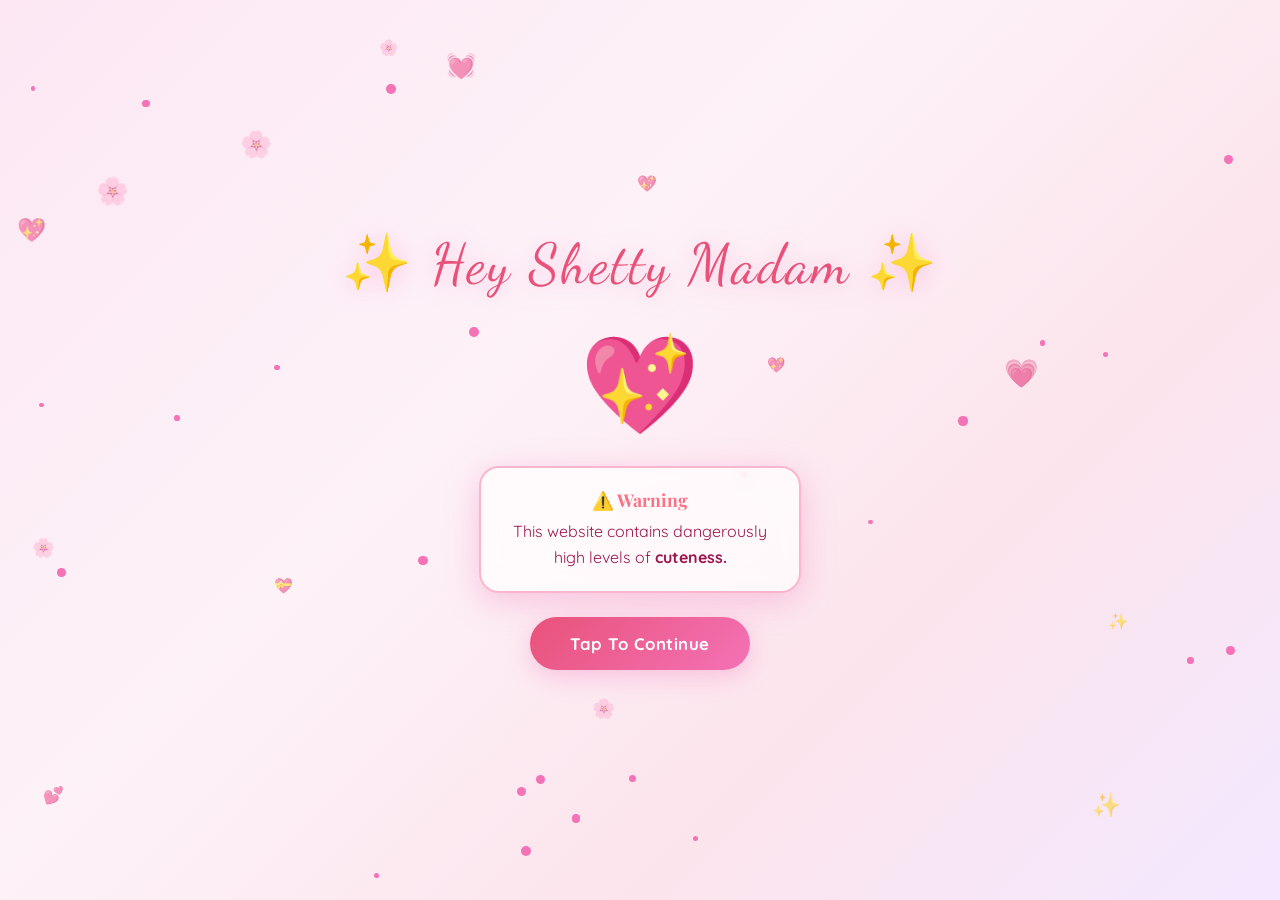
==== commit c825ef5d: "Images added" ====
--- a/hey-cutie-pie.html
+++ b/hey-cutie-pie.html
@@ -3,7 +3,7 @@
 <head>
   <meta charset="UTF-8" />
   <meta name="viewport" content="width=device-width, initial-scale=1.0" />
-  <title>Hey Cutie Pie ❤️</title>
+  <title>Hey Shetty Madam ❤️</title>
   <link rel="preconnect" href="https://fonts.googleapis.com" />
   <link rel="preconnect" href="https://fonts.gstatic.com" crossorigin />
   <link href="https://fonts.googleapis.com/css2?family=Playfair+Display:ital,wght@0,400;0,700;1,400&family=Quicksand:wght@400;500;600;700&family=Dancing+Script:wght@400;600;700&display=swap" rel="stylesheet" />
@@ -417,65 +417,73 @@
   .cards-grid { grid-template-columns: repeat(4, 1fr); }
 }
 
-/* Flip card */
+/* ── Flip card ──────────────────────────────────────────
+   Strategy: card-inner uses CSS Grid with both faces in
+   the same cell. The BACK face (not rotated) is the one
+   that sets the natural height. Both faces are then
+   stretched to fill that height via align-self:stretch.
+   This avoids position:absolute entirely on the back,
+   which was causing the text-column overflow bug.
+   ─────────────────────────────────────────────────────── */
 .card-wrap {
   perspective: 900px;
   cursor: pointer;
-  /* Height driven by inner content — both faces must be same height */
-}
-/* Inner uses a padding-trick so both faces expand to the same size */
+  /* width comes from the grid; height = auto from content */
+}
 .card-inner {
   width: 100%;
-  position: relative;
+  display: grid;
+  grid-template-areas: "stack";   /* single named area */
   transform-style: preserve-3d;
   transition: transform 0.6s cubic-bezier(0.4, 0, 0.2, 1);
   border-radius: 18px;
-  /* Minimum height so short-content cards still look good */
   min-height: 160px;
 }
 .card-wrap.flipped .card-inner { transform: rotateY(180deg); }
+
+/* Both faces sit in the same grid cell */
 .card-face {
-  position: absolute; 
-  inset: 0;
+  grid-area: stack;
   backface-visibility: hidden;
+  -webkit-backface-visibility: hidden;
   border-radius: 18px;
-  display: flex; align-items: center; justify-content: center;
-  padding: 14px;
+  display: flex;
+  align-items: center;
+  justify-content: center;
   text-align: center;
   box-shadow: 0 6px 20px var(--shadow-pink);
-  overflow: hidden;
-}
-/* Invisible spacer that forces the card-inner to be tall enough */
-.card-sizer {
-  visibility: hidden;
-  padding: 14px;
-  font-size: 0.82rem;
-  font-weight: 600;
-  line-height: 1.55;
-  word-break: break-word;
-  min-height: 160px;
-  display: flex; align-items: center; justify-content: center;
-}
+  width: 100%;
+  /* padding applied per-face below */
+}
+
 .card-front {
   background: linear-gradient(135deg, var(--pink-deep), var(--pink-mid));
   color: white;
   flex-direction: column;
   gap: 8px;
+  padding: 18px 14px;
+  /* Front is visible by default; back is rotated away */
 }
 .card-front .card-icon { font-size: 2rem; }
-.card-front .card-tap { font-size: 0.78rem; font-weight: 600; opacity: 0.9; letter-spacing: 0.5px; }
+.card-front .card-tap  { font-size: 0.78rem; font-weight: 600; opacity: 0.9; letter-spacing: 0.5px; }
+
 .card-back {
   background: rgba(255,255,255,0.9);
   color: var(--text-dark);
   font-family: var(--ff-body);
   font-size: 0.82rem;
   font-weight: 600;
-  line-height: 1.55;
+  line-height: 1.6;
+  /* Rotate 180° so it's hidden initially, shown after flip */
   transform: rotateY(180deg);
   border: 2px solid var(--pink-soft);
-  word-break: break-word;
-  padding: 18px 14px 14px;
-  align-items: center;
+  /* Normal block padding — no overflow issue */
+  padding: 28px 16px 18px;
+  /* Allow text to wrap naturally */
+  white-space: normal;
+  word-break: normal;
+  overflow-wrap: break-word;
+  position: relative;
 }
 .card-back::before {
   content: '💌';
@@ -483,26 +491,16 @@
   font-size: 0.9rem; opacity: 0.45;
 }
 
-/* Apology cards */
+/* Apology variant */
 .apology-grid .card-front {
   background: linear-gradient(135deg, #be185d, #e8527a);
 }
 .apology-grid .card-back {
-  background: rgba(255,240,246,0.95);
-  font-size: 0.8rem;
-  line-height: 1.7;
+  background: rgba(255, 240, 246, 0.95);
+  font-size: 0.82rem;
+  line-height: 1.75;
 }
 .apology-grid .card-back::before { content: '💔'; }
-.apology-grid .card-sizer {
-  font-size: 0.8rem;
-  line-height: 1.7;
-  padding: 18px 14px 14px;
-}
-.apology-sizer {
-  font-size: 0.8rem !important;
-  line-height: 1.7 !important;
-  padding: 18px 14px 14px !important;
-}
 
 /* =====================================================
    SECTION 4 — APOLOGY CARDS
@@ -991,7 +989,7 @@
       <div class="floating-hearts-intro" id="intro-hearts"></div>
     </div>
     <div class="intro-content">
-      <div class="intro-emoji-row">✨ <span class="glow-text">Hey Cutie Pie</span> ✨</div>
+      <div class="intro-emoji-row">✨ <span class="glow-text">Hey Shetty Madam</span> ✨</div>
       <div class="intro-heart-big">💖</div>
       <div class="warning-box">
         <p class="warning-label">⚠️ Warning</p>
@@ -1026,12 +1024,19 @@
           <div class="scan-details" id="scan-details">
             <p>🔍 Scanning smile level...</p>
           </div>
+
+
+
+
           <div class="scan-error hidden" id="scan-error">
             <p class="error-title">⚠️ ERROR</p>
             <p class="error-body">Maximum allowed cuteness is 100%</p>
             <p class="error-score">You scored <span class="highlight">120%</span></p>
             <p class="error-sub">System Overloaded ❤️</p>
           </div>
+          <button class="btn-main hidden" id="scanner-btn" onclick="goToSection('love-cards')">
+        <span>Continue</span>
+      </button>
         </div>
         <div class="machine-bottom">
           <div class="machine-buttons-deco">
@@ -1039,9 +1044,6 @@
           </div>
         </div>
       </div>
-      <button class="btn-main hidden" id="scanner-btn" onclick="goToSection('love-cards')">
-        <span>Continue</span>
-      </button>
     </div>
     <div id="scanner-particles" class="scanner-particles"></div>
   </section>
@@ -1205,9 +1207,9 @@
   "The way you smile can improve even my worst day.",
   "You somehow make ordinary moments feel special.",
   "You are my favorite notification.",
-  "Your laugh deserves its own national treasure status.",
+  "The flawless grace you bring to your Bharatanatyam performance",
   "You are cute without even trying.",
-  "I still get happy when I see your name pop up.",
+  "I admire your courage, Authenticity and simplicity",
   "Your stubbornness is secretly adorable.",
   "You make life brighter.",
   "I love the little things you don't even notice about yourself.",
@@ -1215,22 +1217,21 @@
 ];
 
 const APOLOGY_CARDS = [
-  { num: 1, text: "I hurt your feelings.\nWhether I intended to or not,\nthe hurt was real.\nI'm sorry." },
-  { num: 2, text: "I didn't always make you feel as important as you are.\nYou deserved better." },
-  { num: 3, text: "I know some of my choices caused pain.\nI'm genuinely sorry." },
-  { num: 4, text: "If I could undo the moments that hurt you,\nI would." },
-  { num: 5, text: "I never wanted to be the reason for your tears." }
+  { num: 1, text: "I hurt your feelings.Whether I intended to or not,the hurt was real.I'm sorry." },
+  { num: 2, text: "I didn't always make you feel as important as you are." },
+  { num: 3, text: "I know some of my words caused pain.I'm genuinely sorry. for whatever words I used." },
+  { num: 4, text: "If I could undo the moments that hurt you,I would." },
+  { num: 5, text: "I never wanted to be the reason for your tears." },
+  { num: 6, text: "I really sorry for not understanding your POV and be patient with you" }
 ];
 
 const MEMORIES = [
-  { emoji: "🌸", label: "The Beginning ❤️" },
-  { emoji: "💬", label: "Our First Long Conversation" },
-  { emoji: "☀️", label: "One Of My Favorite Days" },
-  { emoji: "🎶", label: "A Memory I Keep Replaying" },
-  { emoji: "🌙", label: "Late Night Talks" },
-  { emoji: "🍃", label: "A Quiet Moment Together" },
-  { emoji: "✨", label: "When Everything Felt Perfect" },
-  { emoji: "💌", label: "The Message That Made Me Smile" }
+  { img: "photo1.jpeg", label: "The Beginning ❤️" },
+  { img: "photo2.jpeg", label: "Our Long Conversation" },
+  { img: "photo3.jpeg", label: "One Of My Favorite Days" },
+  { img: "photo4.jpeg", label: "A Memory I Keep Replaying" },
+  { img: "photo5.jpeg", label: "A Quiet Moment Together" },
+  { img: "photo8.jpeg", label: "The Message That Made Me Smile" }
 ];
 
 const HEART_EMOJIS = ["❤️", "💕", "💖", "💗", "💓", "💞", "🌸", "💝"];
@@ -1456,7 +1457,6 @@
           <div class="card-tap">Tap To Reveal</div>
         </div>
         <div class="card-face card-back">${msg}</div>
-        <div class="card-sizer" aria-hidden="true">${msg}</div>
       </div>
     `;
     wrap.addEventListener("click", () => {
@@ -1485,17 +1485,15 @@
     wrap.className = "card-wrap";
     wrap.style.animationDelay = (i * 0.1) + "s";
     const textHtml = card.text.split("\n").map(l => `<span>${l}</span>`).join("<br>");
-    const textPlain = card.text.split("\n").join(" ");
     wrap.innerHTML = `
       <div class="card-inner">
         <div class="card-face card-front" style="background:linear-gradient(135deg,#be185d,#e8527a)">
           <div class="card-icon">💔</div>
           <div class="card-tap">Mistake #${card.num}</div>
         </div>
-        <div class="card-face card-back" style="font-size:0.8rem;line-height:1.7;background:rgba(255,240,246,0.95)">
+        <div class="card-face card-back" style="background:rgba(255,240,246,0.95)">
           ${textHtml}
         </div>
-        <div class="card-sizer apology-sizer" aria-hidden="true">${textPlain}</div>
       </div>
     `;
     wrap.addEventListener("click", () => wrap.classList.toggle("flipped"));
@@ -1576,8 +1574,12 @@
     const p = document.createElement("div");
     p.className = "polaroid";
     p.style.animationDelay = (i * 0.12) + "s";
-    p.innerHTML = `
-      <div class="polaroid-img">${mem.emoji}</div>
+     p.innerHTML = `
+      <div class="polaroid-img">
+        ${mem.img
+          ? `<img src="/Images/${mem.img}" style="width:100%;height:100%;object-fit:cover;border-radius:4px;" />`
+          : mem.emoji}
+      </div>
       <div class="polaroid-label">${mem.label}</div>
     `;
     wall.appendChild(p);
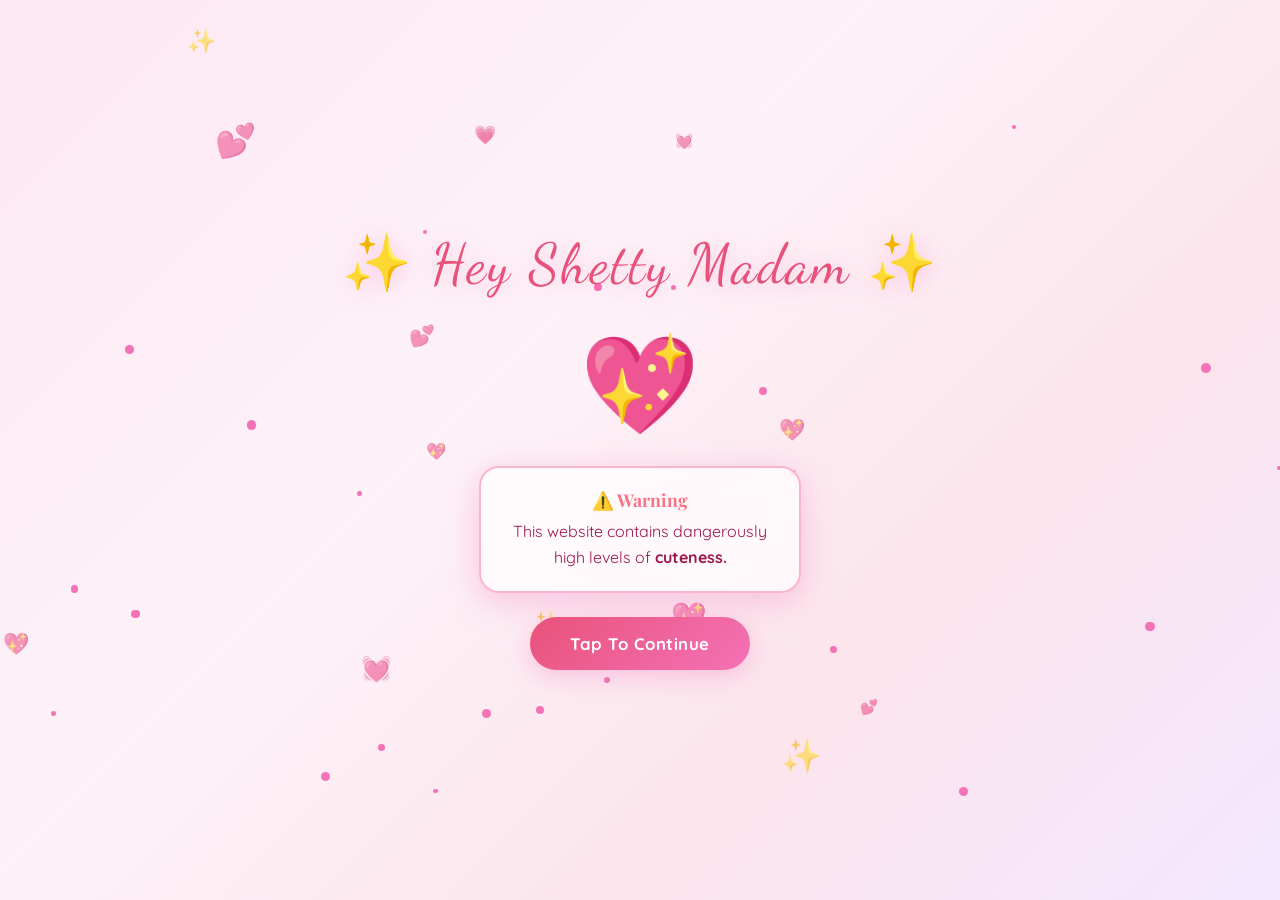
==== commit 09633097: "Images folder added" ====
--- a/hey-cutie-pie.html
+++ b/hey-cutie-pie.html
@@ -1577,7 +1577,7 @@
      p.innerHTML = `
       <div class="polaroid-img">
         ${mem.img
-          ? `<img src="/Images/${mem.img}" style="width:100%;height:100%;object-fit:cover;border-radius:4px;" />`
+          ? `<img src="${mem.img}" style="width:100%;height:100%;object-fit:cover;border-radius:4px;" />`
           : mem.emoji}
       </div>
       <div class="polaroid-label">${mem.label}</div>
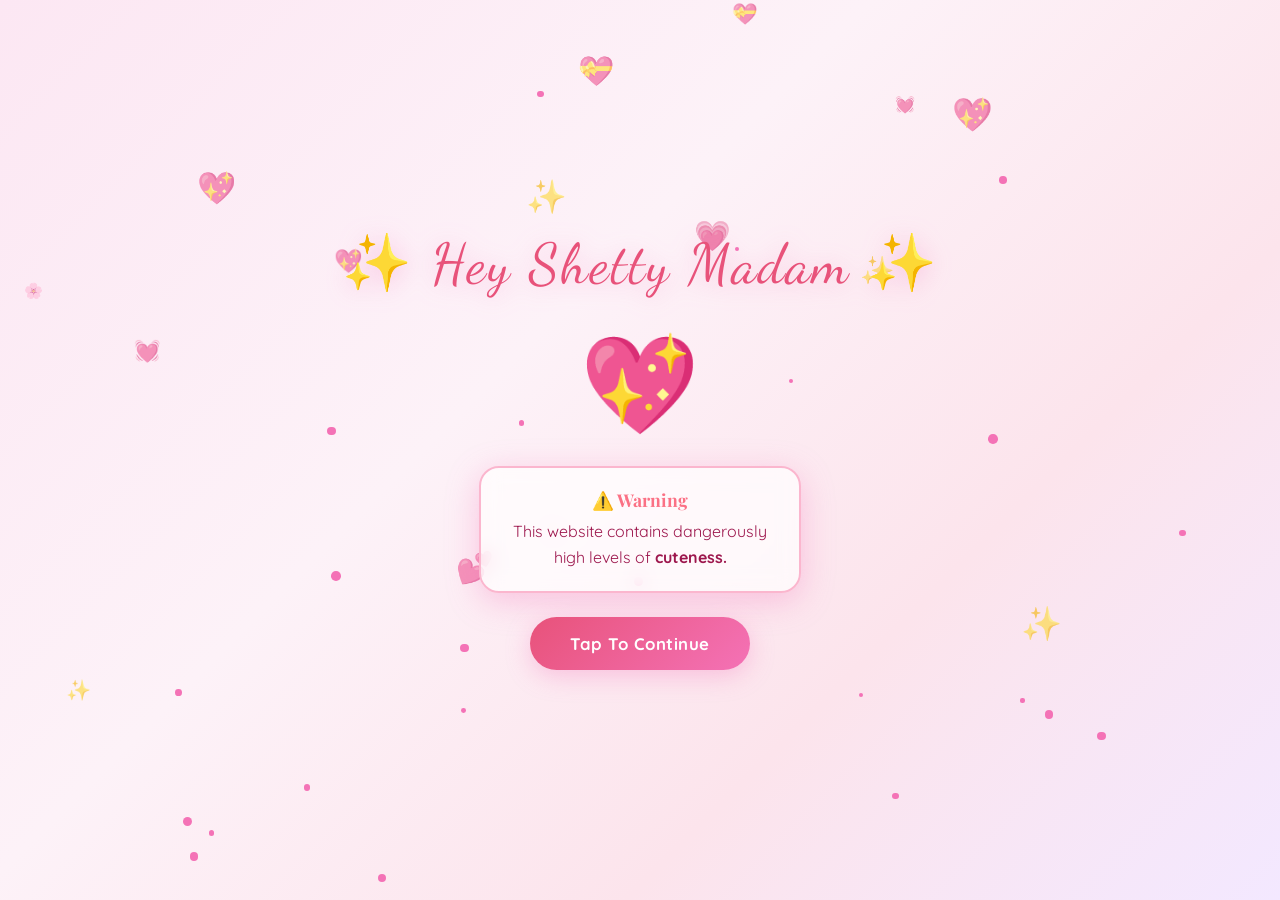
==== commit 4797978b: "Add hey-cutie-pie.html" ====
--- a/hey-cutie-pie.html
+++ b/hey-cutie-pie.html
@@ -1577,7 +1577,7 @@
      p.innerHTML = `
       <div class="polaroid-img">
         ${mem.img
-          ? `<img src="${mem.img}" style="width:100%;height:100%;object-fit:cover;border-radius:4px;" />`
+          ? `<img src="Images/${mem.img}" style="width:100%;height:100%;object-fit:cover;border-radius:4px;" />`
           : mem.emoji}
       </div>
       <div class="polaroid-label">${mem.label}</div>
